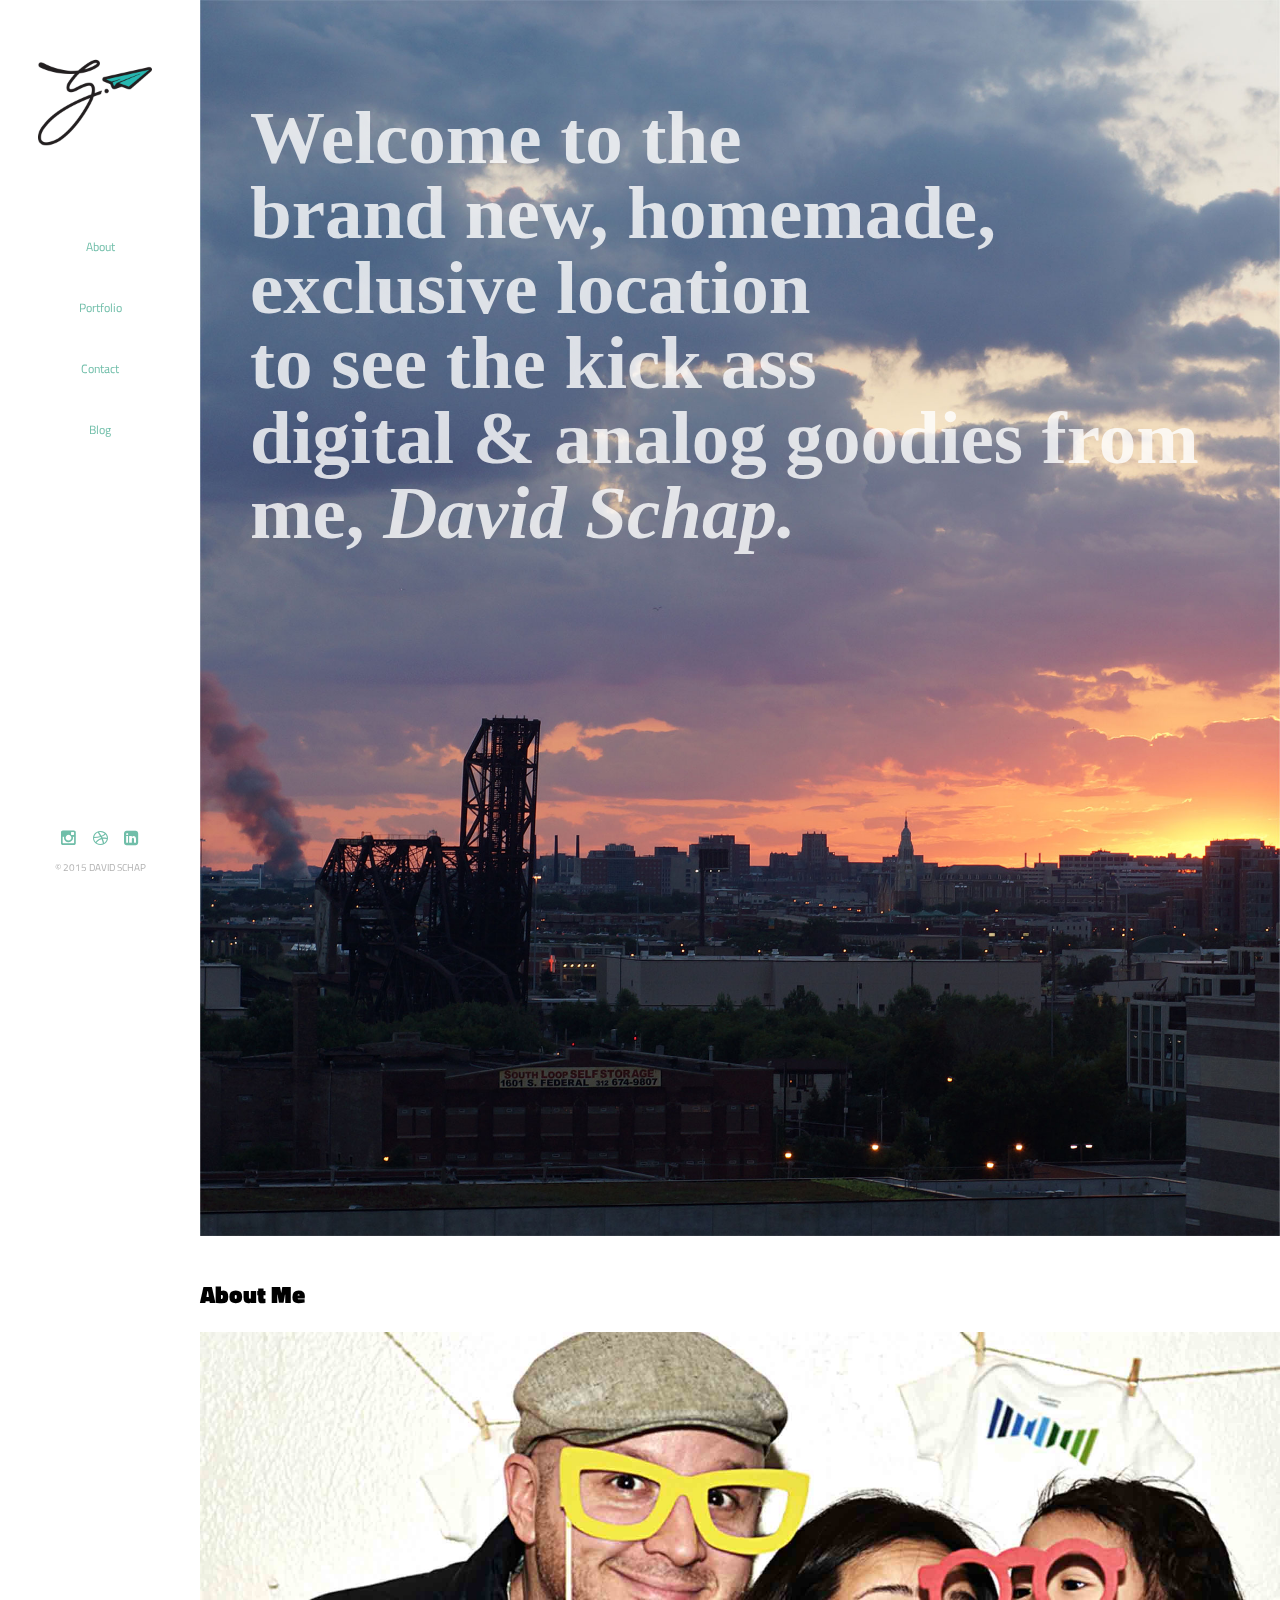
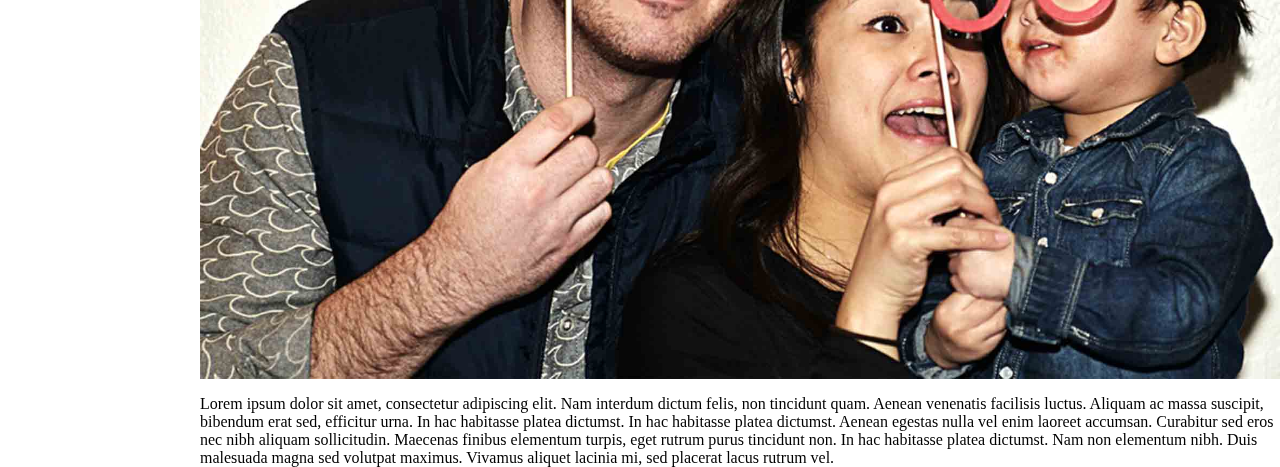
==== index.html @ 05bb1998 "Initial upload" ====
<html class="no-js" lang="">
<head>
    <meta charset="utf-8">
    <meta http-equiv="X-UA-Compatible" content="IE=edge">
    <title>David Schap</title>
    <meta name="description" content="Tools Storage Lawn &amp; Garden Equipment">
    <meta name="viewport" content="width=device-width, initial-scale=1">

    <link rel="stylesheet" type="text/css" href="http://cloud.typography.com/6382174/625848/css/fonts.css" />

    <link href='https://fonts.googleapis.com/css?family=Titillium+Web:400,900,700,600' rel='stylesheet' type='text/css'>

    <link rel="stylesheet" href="https://maxcdn.bootstrapcdn.com/font-awesome/4.4.0/css/font-awesome.min.css">
    <link rel="stylesheet" href="css/font-awesome.min.css">
    <link rel="apple-touch-icon" href="apple-touch-icon.png">
    <link rel="icon" href="images/Plane_fav.png" type="image/gif" sizes="16x16">
    <link rel="stylesheet" href="css/normalize.css">
    <link rel="stylesheet" href="css/main.css">
    <script src="js/vendor/modernizr-2.8.3.min.js"></script>
</head>
<body>
    <header>
        <nav class="Menu1">
            <img class="logo" src="images/ds_logo.png" alt="Oops Broken"
            type="image/png">
            <ul>
              <li><a href="#">About</li>
              <li><a href="#">Portfolio</li>
              <li><a href="#">Contact</li>
              <li><a href="#">Blog</li>
          </ul>
          <div class="social">
              <a href="https://instagram.com/bosssman/"><i class="fa fa-instagram"></i></a>
              <a href="https://dribbble.com/CMYKdms"><i class="fa fa-dribbble"></i></a>
              <a href="https://www.linkedin.com/pub/david-schap/16/4b7/336"><i class="fa fa-linkedin-square"></i></a>

              <h3 id="copyright">&COPY 2015 DAVID SCHAP</h3>

          </div>

      </nav>
  </header>
        <!--[if lt IE 8]>
            <p class="browserupgrade">You are using an <strong>outdated</strong> browser. Please <a href="http://browsehappy.com/">upgrade your browser</a> to improve your experience.</p>
            <![endif]-->

            <!-- Add your site or application content here -->
            <div class="container">
                <img id="frontpage"  src="images/home-image.jpg" alt="grey">
                <h1>Welcome to the<br>brand new, homemade,<br>exclusive location<br>to see the kick ass<br>digital & analog goodies from me,<em> David Schap.</em>
                </h1>
            
                <h2>About Me</h2>
                <img id="family"  src="images/About-Me.jpg"  alt="Your missing out">
                <p>
                Lorem ipsum dolor sit amet, consectetur adipiscing elit. Nam interdum dictum felis, non tincidunt quam. Aenean venenatis facilisis luctus. Aliquam ac massa suscipit, bibendum erat sed, efficitur urna. In hac habitasse platea dictumst. In hac habitasse platea dictumst. Aenean egestas nulla vel enim laoreet accumsan. Curabitur sed eros nec nibh aliquam sollicitudin. Maecenas finibus elementum turpis, eget rutrum purus tincidunt non. In hac habitasse platea dictumst. Nam non elementum nibh. Duis malesuada magna sed volutpat maximus. Vivamus aliquet lacinia mi, sed placerat lacus rutrum vel.  
                </p>







          </div>





            <script src="//ajax.googleapis.com/ajax/libs/jquery/1.11.2/jquery.min.js"></script>
            <script>window.jQuery || document.write('<script src="js/vendor/jquery-1.11.2.min.js"><\/script>')</script>
            <script src="js/plugins.js"></script>
            <script src="js/main.js"></script>

            <!-- Google Analytics: change UA-XXXXX-X to be your site's ID. -->
            <script>
                (function(b,o,i,l,e,r){b.GoogleAnalyticsObject=l;b[l]||(b[l]=
                    function(){(b[l].q=b[l].q||[]).push(arguments)});b[l].l=+new Date;
                e=o.createElement(i);r=o.getElementsByTagName(i)[0];
                e.src='//www.google-analytics.com/analytics.js';
                r.parentNode.insertBefore(e,r)}(window,document,'script','ga'));
                ga('create','UA-XXXXX-X','auto');ga('send','pageview');
            </script>
        </body>
        </html>
---- css/main.css ----
* {
  box-sizing: border-box;
}

img {
    width: 100%;
}

.logo {

  margin: 0px;
  width: 200px;
}

body {
  margin: 0 auto;
  min-width: 1000px;
}

.container {
  background-color: #b2b2b2;
  height: 900px;
  position: relative;
  margin-left: 200px;
}

/*#frontpage {
  display: inline-block;
  position: absolute;
  width: 100%;
  left: 0;
  top: 0;
  float: left;
}*/

header {
  position: fixed;
  max-width: 200px;
  left: 0;
  top: 0;
  height: 100%;
  min-height: 600px;
}

ul {
  text-align: center;
  line-height: 60px;
  padding: 0;
  list-style-type: none;
}

li a {
/*  font-family: "Forza SSm A", "Forza SSm B";
  font-style: normal;
  font-weight: 400;*/
  font-size: 12px;
  font-family: 'Titillium Web', sans-serif;
  font-weight: 400;
  color: #70BEA9;
  text-decoration: none;
}

em {
/*  font-family: 'Titillium Web', sans-serif;
  font-weight: 700;*/
}

h1 { 
  font-family: "Tungsten Rounded A", "Tungsten Rounded B";
  font-style: normal;
  font-weight: 700;
/*  font-family: 'Titillium Web', sans-serif;
  font-weight: 900;*/
  position: absolute;
  color: white;
  font-size: 75px;
  line-height: 75px;
  left: 50px;
  top: 50px;
  opacity: 0.8;
}

h2 {
  margin-top: 40px;
  font-family: 'Titillium Web', sans-serif;
  font-weight: 900;
}

.Menu1 {

}

.social {
  text-align: center;
  bottom: 15px;
  position: absolute;
  font-size: 25px;
  left: 0;
  right: 0;
/*  margin-left: 75px;*/
}

.social a {
  font-size: 17px;
  padding-right: 10px;
}


.social a:last-child {
  padding-right: 0px;

}

#copyright {
  color: #b2b2b2;
  font-size: 10px;
  font-family: 'Titillium Web', sans-serif;
  font-weight: 400;

}


.family {
  height: 200px;
}

i {
  color: #70BEA9;
}
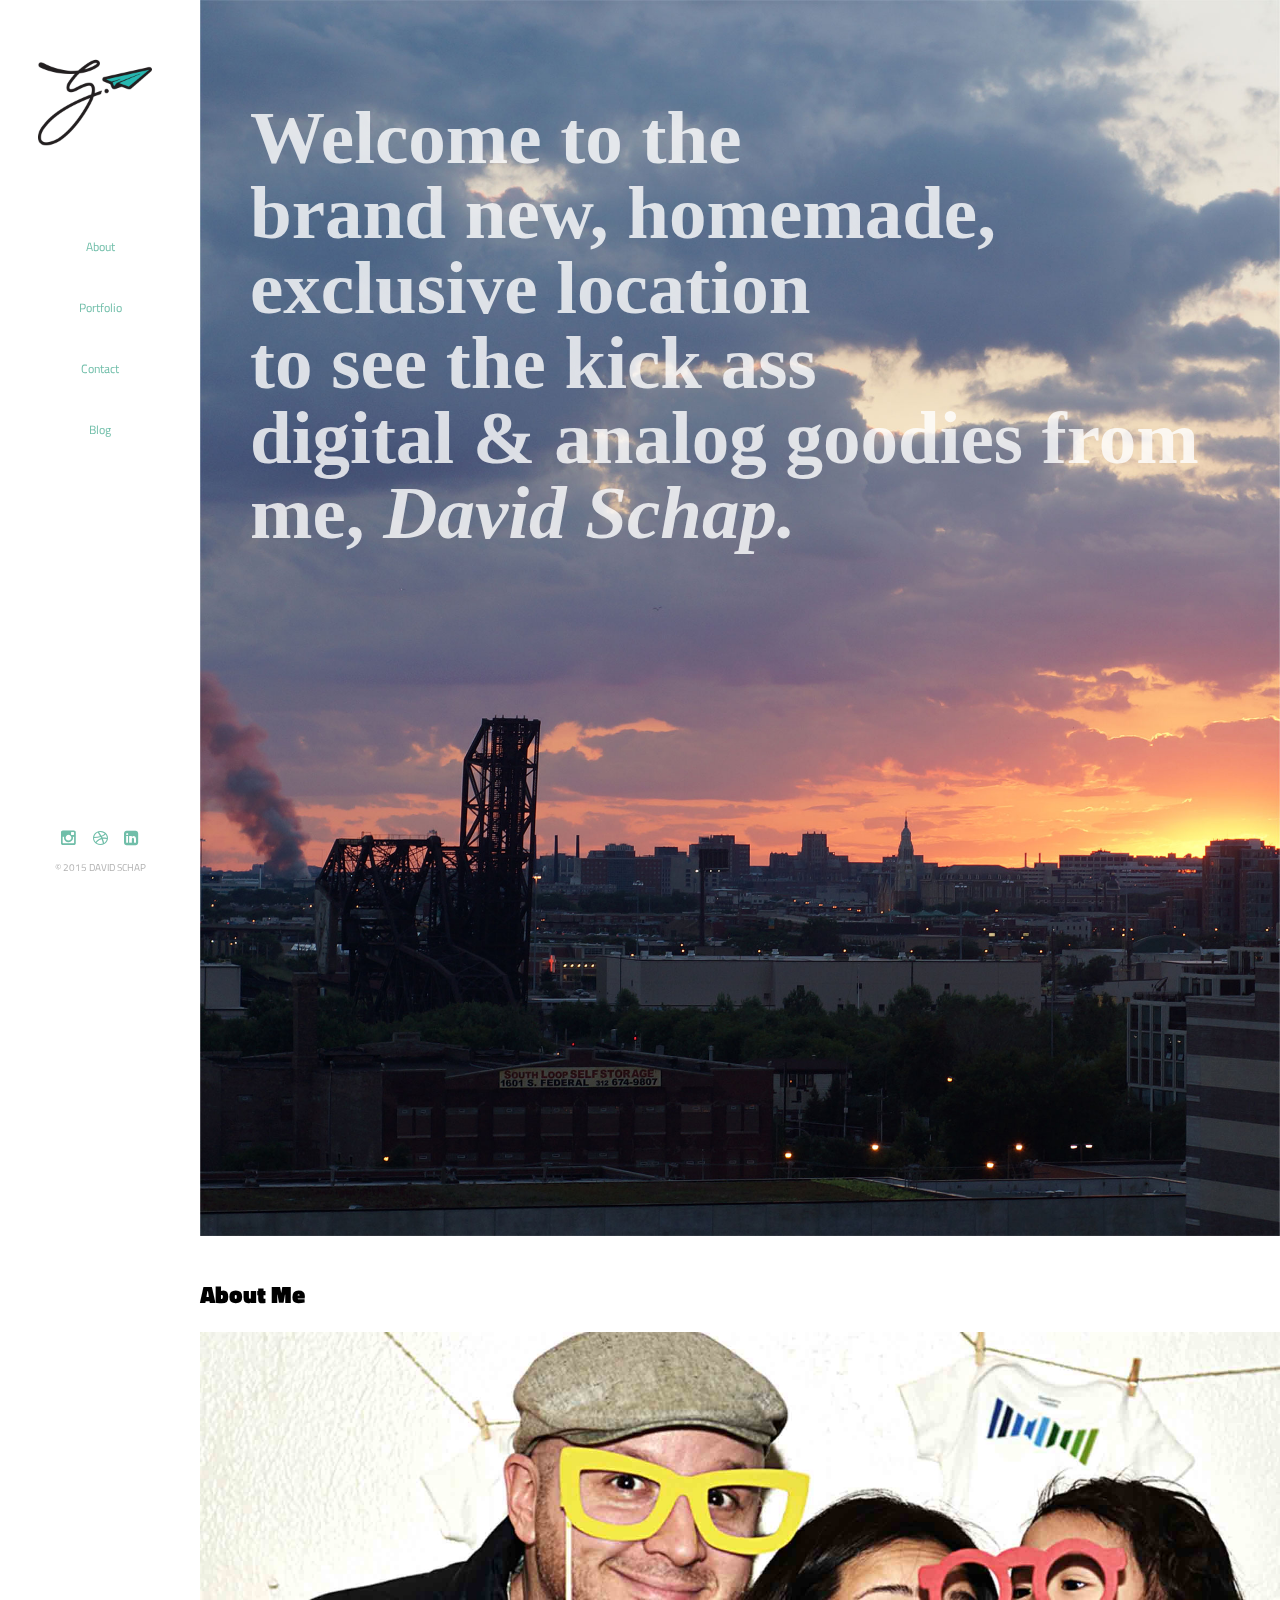
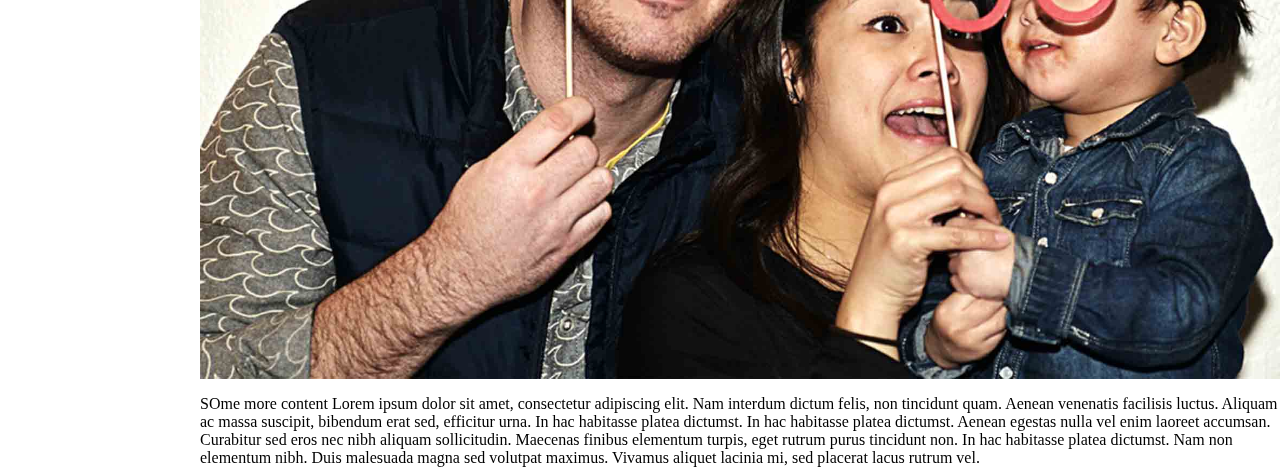
==== commit adf4b4db: "added content" ====
--- a/index.html
+++ b/index.html
@@ -53,6 +53,7 @@
                 <h2>About Me</h2>
                 <img id="family"  src="images/About-Me.jpg"  alt="Your missing out">
                 <p>
+                SOme more content
                 Lorem ipsum dolor sit amet, consectetur adipiscing elit. Nam interdum dictum felis, non tincidunt quam. Aenean venenatis facilisis luctus. Aliquam ac massa suscipit, bibendum erat sed, efficitur urna. In hac habitasse platea dictumst. In hac habitasse platea dictumst. Aenean egestas nulla vel enim laoreet accumsan. Curabitur sed eros nec nibh aliquam sollicitudin. Maecenas finibus elementum turpis, eget rutrum purus tincidunt non. In hac habitasse platea dictumst. Nam non elementum nibh. Duis malesuada magna sed volutpat maximus. Vivamus aliquet lacinia mi, sed placerat lacus rutrum vel.  
                 </p>
 
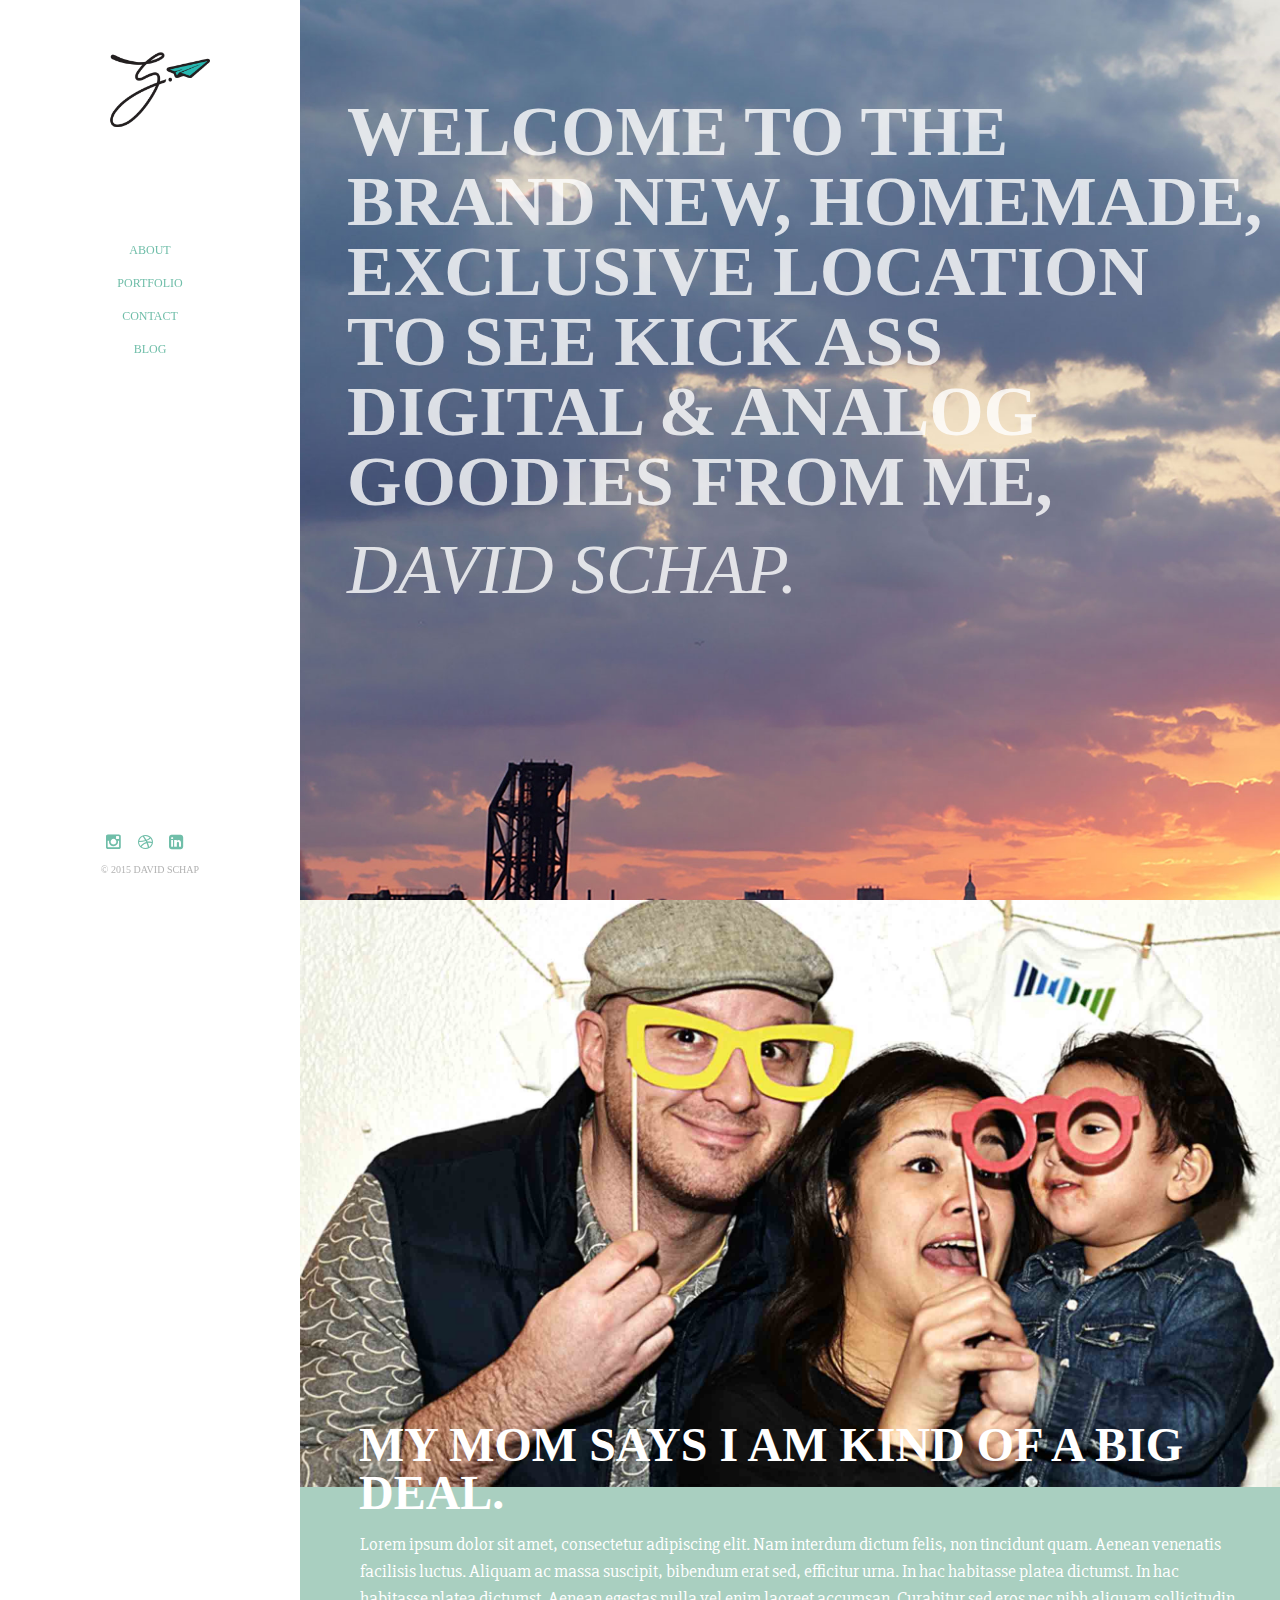
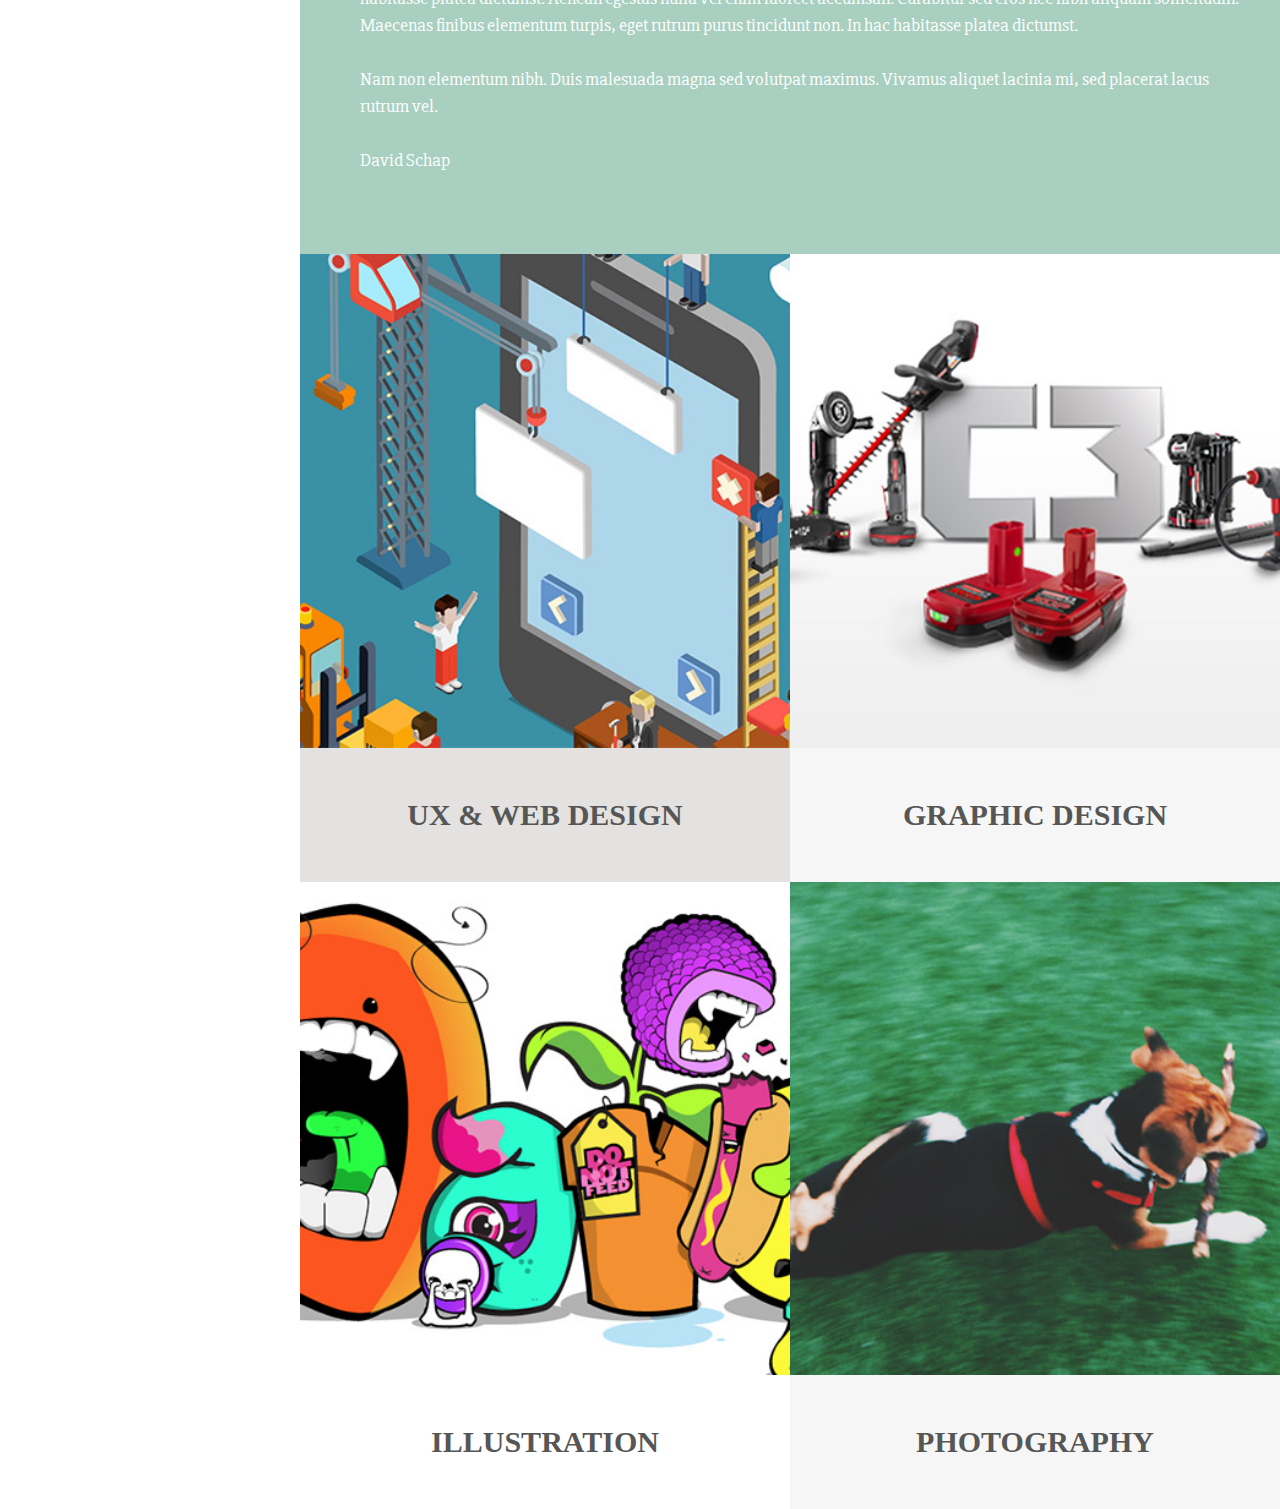
==== commit b5ca4187: "updated" ====
--- a/index.html
+++ b/index.html
@@ -1,87 +1,154 @@
+<!doctype html>
 <html class="no-js" lang="">
 <head>
     <meta charset="utf-8">
     <meta http-equiv="X-UA-Compatible" content="IE=edge">
     <title>David Schap</title>
-    <meta name="description" content="Tools Storage Lawn &amp; Garden Equipment">
+    <meta name="description" content="">
     <meta name="viewport" content="width=device-width, initial-scale=1">
 
-    <link rel="stylesheet" type="text/css" href="http://cloud.typography.com/6382174/625848/css/fonts.css" />
-
-    <link href='https://fonts.googleapis.com/css?family=Titillium+Web:400,900,700,600' rel='stylesheet' type='text/css'>
-
+    <link rel="apple-touch-icon" href="apple-touch-icon.png">
+    <link rel="stylesheet" type="text/css" href="//cloud.typography.com/6382174/625848/css/fonts.css" />
+    <link href='https://fonts.googleapis.com/css?family=PT+Serif|Slabo+27px' rel='stylesheet' type='text/css'>
     <link rel="stylesheet" href="https://maxcdn.bootstrapcdn.com/font-awesome/4.4.0/css/font-awesome.min.css">
     <link rel="stylesheet" href="css/font-awesome.min.css">
-    <link rel="apple-touch-icon" href="apple-touch-icon.png">
     <link rel="icon" href="images/Plane_fav.png" type="image/gif" sizes="16x16">
+
     <link rel="stylesheet" href="css/normalize.css">
     <link rel="stylesheet" href="css/main.css">
     <script src="js/vendor/modernizr-2.8.3.min.js"></script>
 </head>
 <body>
-    <header>
-        <nav class="Menu1">
-            <img class="logo" src="images/ds_logo.png" alt="Oops Broken"
-            type="image/png">
-            <ul>
-              <li><a href="#">About</li>
-              <li><a href="#">Portfolio</li>
-              <li><a href="#">Contact</li>
-              <li><a href="#">Blog</li>
-          </ul>
-          <div class="social">
+        <!--[if lt IE 8]>
+            <p class="browserupgrade">You are using an <strong>outdated</strong> browser. Please <a href="http://browsehappy.com/">upgrade your browser</a> to improve your experience.</p>
+            <![endif]-->
+
+        <div id="sidebar-holder">
+
+               <div id="logo">
+                <img src="images/ds_logo.png" alt="Oops Broken"
+                type="image/png">
+               </div>
+
+
+            <div> 
+                <ul class="vert-menu">
+                   <li><a href="#">About</a></li>
+                   <li><a href="#">Portfolio</a></li>
+                   <li><a href="#">Contact</a></li>
+                   <li><a href="#">Blog</a></li>
+                </ul>
+            </div>
+
+            <div class="social">
+
               <a href="https://instagram.com/bosssman/"><i class="fa fa-instagram"></i></a>
               <a href="https://dribbble.com/CMYKdms"><i class="fa fa-dribbble"></i></a>
               <a href="https://www.linkedin.com/pub/david-schap/16/4b7/336"><i class="fa fa-linkedin-square"></i></a>
 
               <h3 id="copyright">&COPY 2015 DAVID SCHAP</h3>
 
-          </div>
+            </div>
+        </div>
 
-      </nav>
-  </header>
-        <!--[if lt IE 8]>
-            <p class="browserupgrade">You are using an <strong>outdated</strong> browser. Please <a href="http://browsehappy.com/">upgrade your browser</a> to improve your experience.</p>
-            <![endif]-->
-
-            <!-- Add your site or application content here -->
-            <div class="container">
-                <img id="frontpage"  src="images/home-image.jpg" alt="grey">
-                <h1>Welcome to the<br>brand new, homemade,<br>exclusive location<br>to see the kick ass<br>digital & analog goodies from me,<em> David Schap.</em>
-                </h1>
-            
-                <h2>About Me</h2>
-                <img id="family"  src="images/About-Me.jpg"  alt="Your missing out">
-                <p>
-                SOme more content
-                Lorem ipsum dolor sit amet, consectetur adipiscing elit. Nam interdum dictum felis, non tincidunt quam. Aenean venenatis facilisis luctus. Aliquam ac massa suscipit, bibendum erat sed, efficitur urna. In hac habitasse platea dictumst. In hac habitasse platea dictumst. Aenean egestas nulla vel enim laoreet accumsan. Curabitur sed eros nec nibh aliquam sollicitudin. Maecenas finibus elementum turpis, eget rutrum purus tincidunt non. In hac habitasse platea dictumst. Nam non elementum nibh. Duis malesuada magna sed volutpat maximus. Vivamus aliquet lacinia mi, sed placerat lacus rutrum vel.  
-                </p>
+        <div class="horz-menu-holder">
+          <i class="fa fa-bars  hamburger"></i>
+             <ul>
+                <li><a href="#">About</a></li>
+                <li><a href="#">Portfolio</a></li>
+                <li><a href="#">Contact</a></li>
+                <li><a href="#">Blog</a></li>
+            </ul>
+        </div>
 
 
 
 
 
 
+        <div id="content-holder">
 
+
+          <div id="heroContainer">
+
+               <div id="logo2">
+                <img src="images/trans_logo.png" alt="Oops Broken"
+                type="image/png">
+               </div>
+
+           <img id="frontpage"  src="images/home-image2.jpg" alt="grey">
+
+           <h1 class="hero">Welcome to the<br> brand new, homemade,<br> exclusive location<br> to see kick ass <br>digital & analog<br> goodies from me,<div id="dude"><br><em> David Schap.</em></div>
+           </h1>
           </div>
+
+
+       <div class="about">
+
+          <div id="familyContainer">
+             <img id="family" src="images/About-Me.jpg"  alt="Your missing out">
+          </div>
+          <h1 class="aboutMe">My mom says I am kind of a Big Deal.</h1>
+          <p class="aboutContent">
+          Lorem ipsum dolor sit amet, consectetur adipiscing elit. Nam interdum dictum felis, non tincidunt quam. Aenean venenatis facilisis luctus. Aliquam ac massa suscipit, bibendum erat sed, efficitur urna. In hac habitasse platea dictumst. In hac habitasse platea dictumst. Aenean egestas nulla vel enim laoreet accumsan. Curabitur sed eros nec nibh aliquam sollicitudin. Maecenas finibus elementum turpis, eget rutrum purus tincidunt non. In hac habitasse platea dictumst. <br><br>Nam non elementum nibh. Duis malesuada magna sed volutpat maximus. Vivamus aliquet lacinia mi, sed placerat lacus rutrum vel. 
+          <br><br>David Schap</p>
+
+       </div>
+
+  <div class="portContainer">
+      <div id="hov">
+        <img id="UXandWeb" src="images/uxweb.jpg" ref="#">
+        <div id="UXandWebTitle" class="titles">UX & Web Design</div>
+      </div>
+  </div>
+
+
+  <div class="portContainer">
+    <div id="hov">
+      <img id="GraphicD" src="images/GraphicD.jpg" ref="#">
+      <div id="GraphicDTitle" class="titles">Graphic Design</div>
+    </div>
+  </div>
+
+<div class="portContainer">
+    <div id="hov">
+      <img id="Illustr" src="images/Illustration.jpg" ref="#">
+      <div id="IllustrTitle" class="titles">Illustration</div>
+  </div>
+</div>
+
+<div class="portContainer">
+    <div id="hov">
+      <img id="PhotoG" src="images/Photog.jpg" ref="#">
+      <div id="PhotoGTitle" class="titles">Photography</div>
+  </div> 
+</div>
 
 
 
 
 
-            <script src="//ajax.googleapis.com/ajax/libs/jquery/1.11.2/jquery.min.js"></script>
-            <script>window.jQuery || document.write('<script src="js/vendor/jquery-1.11.2.min.js"><\/script>')</script>
-            <script src="js/plugins.js"></script>
-            <script src="js/main.js"></script>
 
-            <!-- Google Analytics: change UA-XXXXX-X to be your site's ID. -->
-            <script>
-                (function(b,o,i,l,e,r){b.GoogleAnalyticsObject=l;b[l]||(b[l]=
-                    function(){(b[l].q=b[l].q||[]).push(arguments)});b[l].l=+new Date;
-                e=o.createElement(i);r=o.getElementsByTagName(i)[0];
-                e.src='//www.google-analytics.com/analytics.js';
-                r.parentNode.insertBefore(e,r)}(window,document,'script','ga'));
-                ga('create','UA-XXXXX-X','auto');ga('send','pageview');
-            </script>
-        </body>
-        </html>+</div>
+
+
+
+
+
+
+<script src="//ajax.googleapis.com/ajax/libs/jquery/1.11.2/jquery.min.js"></script>
+<script>window.jQuery || document.write('<script src="js/vendor/jquery-1.11.2.min.js"><\/script>')</script>
+<script src="js/plugins.js"></script>
+<script src="js/main.js"></script>
+
+<!-- Google Analytics: change UA-XXXXX-X to be your site's ID. -->
+<script>
+    (function(b,o,i,l,e,r){b.GoogleAnalyticsObject=l;b[l]||(b[l]=
+        function(){(b[l].q=b[l].q||[]).push(arguments)});b[l].l=+new Date;
+    e=o.createElement(i);r=o.getElementsByTagName(i)[0];
+    e.src='//www.google-analytics.com/analytics.js';
+    r.parentNode.insertBefore(e,r)}(window,document,'script','ga'));
+    ga('create','UA-XXXXX-X','auto');ga('send','pageview');
+</script>
+</body>
+</html>
--- a/css/main.css
+++ b/css/main.css
@@ -2,102 +2,92 @@
   box-sizing: border-box;
 }
 
-img {
+  .clearfix:after {
+    content: "";
+    display: table;
+    clear: both;
+  }
+
+
+  h1 { 
+    font-family: "Tungsten A", "Tungsten B";
+    font-style: normal;
+    font-weight: 700;
+    color: white;
+    line-height: 1em;
+  }
+
+  h2 {
+    font-family: "Tungsten A", "Tungsten B";
+    font-style: normal;
+    font-weight: 700;
+    font-size: 50px;
+    line-height: 1em;
+  }
+
+  p {
+    font-family: 'PT Serif', serif;
+    font-size: 12px;
+    line-height: 2em;
+  }
+
+/*  img {
     width: 100%;
-}
-
-.logo {
-
-  margin: 0px;
-  width: 200px;
-}
-
-body {
-  margin: 0 auto;
-  min-width: 1000px;
-}
-
-.container {
-  background-color: #b2b2b2;
-  height: 900px;
-  position: relative;
-  margin-left: 200px;
-}
-
-/*#frontpage {
-  display: inline-block;
-  position: absolute;
-  width: 100%;
-  left: 0;
-  top: 0;
-  float: left;
-}*/
-
-header {
-  position: fixed;
-  max-width: 200px;
-  left: 0;
-  top: 0;
-  height: 100%;
-  min-height: 600px;
-}
-
-ul {
-  text-align: center;
-  line-height: 60px;
-  padding: 0;
-  list-style-type: none;
-}
-
-li a {
-/*  font-family: "Forza SSm A", "Forza SSm B";
-  font-style: normal;
-  font-weight: 400;*/
-  font-size: 12px;
-  font-family: 'Titillium Web', sans-serif;
-  font-weight: 400;
-  color: #70BEA9;
-  text-decoration: none;
-}
-
-em {
-/*  font-family: 'Titillium Web', sans-serif;
-  font-weight: 700;*/
-}
-
-h1 { 
-  font-family: "Tungsten Rounded A", "Tungsten Rounded B";
-  font-style: normal;
-  font-weight: 700;
-/*  font-family: 'Titillium Web', sans-serif;
-  font-weight: 900;*/
-  position: absolute;
-  color: white;
-  font-size: 75px;
-  line-height: 75px;
-  left: 50px;
-  top: 50px;
-  opacity: 0.8;
-}
-
-h2 {
-  margin-top: 40px;
-  font-family: 'Titillium Web', sans-serif;
-  font-weight: 900;
-}
-
-.Menu1 {
-
-}
-
-.social {
+  }*/
+
+
+/*// SIDEBAR nav // */
+
+
+
+  .hamburger {
+    margin-top: 10px;
+    display: none;
+    cursor: pointer;
+  }
+
+  #logo img {
+    margin-left: 77px;
+    width: 175px;
+  }
+
+
+  #sidebar-holder {
+    min-height: 600px;
+    height: 100%;
+    position: fixed;
+    float: left;
+    width: 300px;
+  }
+
+  #sidebar {
+    display: block;
+    position: fixed;
+    width: 300px;
+    padding: 70px 0 0;
+    min-height: 100%;
+    background: #fff;
+    text-align: center;
+    /*  color: ;*/
+  }
+
+  #sidebar {
+    position: fixed;
+    max-width: 300px;
+    left: 0;
+    top: 0;
+    height: 100%;
+    min-height: 600px;
+    background-color: white;
+  }
+
+  .social {
   text-align: center;
   bottom: 15px;
   position: absolute;
   font-size: 25px;
   left: 0;
   right: 0;
-/*  margin-left: 75px;*/
 }
 
 .social a {
@@ -108,22 +98,756 @@
 
 .social a:last-child {
   padding-right: 0px;
-
 }
 
 #copyright {
   color: #b2b2b2;
   font-size: 10px;
-  font-family: 'Titillium Web', sans-serif;
+  font-family: "Forza SSm A", "Forza SSm B";
+  font-style: normal;
   font-weight: 400;
-
-}
-
-
-.family {
-  height: 200px;
 }
 
 i {
   color: #70BEA9;
-}+}
+
+li a:hover {
+  color: #565656;
+  font-weight: 700;
+}
+
+  ul {
+    margin-top: 54px;
+    text-align: center;
+    line-height: 2em;
+    padding: 0;
+    list-style-type: none;
+  }
+
+
+  li a {
+    font-family: "Forza SSm A", "Forza SSm B";
+    font-style: normal;
+    font-weight: 400;
+    text-transform: uppercase;
+    font-size: 12px;
+    color: #70BEA9;
+    text-decoration: none;
+    margin-bottom: 24px;
+  }
+/*  // end sidebar // */
+
+
+/*// HORIZONTAL menu //*/
+.horz-menu-holder {
+
+  display: none;
+}
+/*// horz menu end //*/
+
+
+/*//// CONTENT ////*/
+
+  #content-holder {
+    display: inline-block;
+/*    float: left;*/
+    margin-left: 300px;
+  }
+
+
+  #content {
+    display: block;
+    position: fixed;
+  }
+
+
+/*// HERO //*/
+
+#heroContainer {
+
+height: 900px;
+width: 100%;
+
+}
+
+#frontpage {
+  width: 100%;
+}
+
+ .hero {
+  text-transform: uppercase;
+  font-family: "Tungsten A", "Tungsten B";
+  font-style: normal;
+  font-weight: 700;
+  font-size: 70px;
+  position: absolute;
+  color: white;
+  line-height: 1em;
+  padding-left: 47px;
+  top: 50px;
+  opacity: 0.8;
+}
+
+#dude {
+  text-transform: uppercase;
+  font-family: "Tungsten A", "Tungsten B";
+  font-style: normal;
+  font-weight: 500;
+  color: white;
+  font-size: 70px;
+  line-height: .5em;
+  left: 50px;
+  top: 50px;
+}
+
+/*// end hero //*/
+
+/*// ABOUT //*/
+
+.about {
+  background-color: #A9cfc0;
+}
+
+#familyContainer {
+  max-height: 1028px;
+/*  width: 100%;*/
+}
+
+#family {
+
+/*height: 200px;*/
+width: 100%;
+}
+
+
+.aboutMe {
+  display: inline-block;
+  font-size: 3rem;
+  text-transform: uppercase;
+  margin: 0;
+  font-family: "Tungsten A", "Tungsten B";
+  font-style: normal;
+  font-weight: 700;
+  position: absolute;
+  color: white;
+  margin: -70px 0px 10px 59px;;
+}
+
+/*.aboutMeSub {
+  font-size: 12px;
+  text-transform: uppercase;
+  font-family: "Forza SSm A", "Forza SSm B";
+  font-style: normal;
+  font-weight: 400;
+  display: inline-block;
+  color: white;
+  margin: 0px 0px 0px 10px;
+}*/
+
+.about p {
+  font-family: 'Slabo 27px', serif;
+  color: white;
+  font-size: 18px;
+  padding: 40px 40px 80px 60px;
+  line-height: 1.5em;
+  margin: 0;
+}
+
+
+/*// end about //*/
+
+
+/*// Portfolio //*/
+
+.portContainer {
+  width: 100%;
+  margin: 0;
+  padding: 0;
+}
+
+
+
+.titles {
+  font-family: "Tungsten A", "Tungsten B";
+  font-style: normal;
+  font-weight: 700;
+  font-size: 30px;
+  text-transform: uppercase;
+  color: #565656;
+}
+
+/*// port categories //*/
+#UXandWeb {
+  background: #4e4e4e;
+  text-align:center;
+  -webkit-transition: all .25s ease;
+  transition: all .25s ease;
+  display: inline-block;
+  padding: 0;
+  width: 50%;
+  float: left;
+}
+
+#UXandWebTitle{
+  background-color: #e3e2e0;
+  clear: both;
+  display: inline-block;
+  padding: 50px 0px 50px 0px;
+  text-align: center;
+  width: 50%;
+  float: left;
+  transition: background-color .3s ease-in-out;
+}
+
+#GraphicD {
+  width: 50%;
+  padding: 0;
+}
+
+#GraphicDTitle {
+  margin: -4px 0px 0px 0px;
+  background-color: #f6f6f6;
+  width: 50%;
+  padding: 50px 0px 50px 0px;
+  text-align: center;
+  float: left;
+  transition: background-color .3s ease-in-out;
+}
+
+#Illustr {
+  background: #4e4e4e;
+  text-align:center;
+  -webkit-transition: all .25s ease;
+  transition: all .25s ease;
+  display: inline-block;
+  padding: 0;
+  width: 50%;
+  float: left;
+}
+
+#IllustrTitle {
+  background-color: #ffffff;
+  clear: both;
+  display: inline-block;
+  padding: 50px 0px 50px 0px;
+  text-align: center;
+  width: 50%;
+  float: left;
+  transition: background-color .3s ease-in-out;
+}
+
+#PhotoG {
+  display: inline-block;
+  width: 50%;
+  padding: 0;
+}
+
+#PhotoGTitle {  
+  margin: -4px 0px 0px 0px;
+  background-color: #f6f6f6;
+  display: inline-block;
+  width: 50%;
+  padding: 50px 0px 50px 0px;
+  text-align: center;
+  float: left;
+  transition: background-color .3s ease-in-out;
+}
+
+/*// end port cats //*/
+
+/*// port projects //*/
+
+#craftsmanHp {
+  background: #4e4e4e;
+  text-align:center;
+  -webkit-transition: all .25s ease;
+  transition: all .25s ease;
+  display: inline-block;
+  padding: 0;
+  width: 50%;
+  float: left;
+}
+
+#craftsmanHpT {
+  background-color: #e3e2e0;
+  clear: both;
+  display: inline-block;
+  padding: 50px 0px 50px 0px;
+  text-align: center;
+  width: 50%;
+  float: left;
+  transition: background-color .3s ease-in-out;
+}
+
+#samsungExp {
+  display: inline-block;
+  width: 50%;
+  padding: 0;
+
+}
+
+#samsungExpT {
+  background-color: #f6f6f6;
+  display: inline-block;
+  width: 50%;
+  padding: 50px 0px 50px 0px;
+  text-align: center;
+  float: left;
+  transition: background-color .3s ease-in-out;
+}
+
+#samsungGexp {
+  background: #4e4e4e;
+  text-align:center;
+  -webkit-transition: all .25s ease;
+  transition: all .25s ease;
+  display: inline-block;
+  padding: 0;
+  width: 50%;
+  float: left;
+}
+
+#samsungGexpT {
+  background-color: #f6f6f6;
+  clear: both;
+  display: inline-block;
+  padding: 50px 0px 50px 0px;
+  text-align: center;
+  width: 50%;
+  float: left;
+  transition: background-color .3s ease-in-out;
+}
+
+#maytagShow {
+  display: inline-block;
+  width: 50%;
+  padding: 0;
+}
+
+#maytagShowT {
+  background-color: #e3e2e0;
+  display: inline-block;
+  width: 50%;
+  padding: 50px 0px 50px 0px;
+  text-align: center;
+  float: left;
+  transition: background-color .3s ease-in-out;
+}
+
+/*// end port projects & cats //*/
+
+    /*// hover effects //*/
+#hov {
+  transition: all .3s ease-in-out;
+}
+
+
+#hov:hover img {
+ opacity: .5;
+}
+
+#hov:hover #UXandWeb {
+ background-color: rgba(126, 122, 122, 0.8);
+}
+
+#hov:hover #UXandWebTitle {
+ background-color: rgba(126, 122, 122, 0.8);
+ color: white;
+}
+
+#hov:hover #GraphicD {
+ background-color: rgba(126, 122, 122, 0.8);
+}
+
+#hov:hover #GraphicDTitle {
+ background-color: rgba(126, 122, 122, 0.8);
+ color: white;
+}
+
+#hov:hover #Illustr  {
+ background-color: rgba(126, 122, 122, 0.8);
+}
+
+#hov:hover #IllustrTitle {
+ background-color: rgba(126, 122, 122, 0.8);
+ color: white;
+}
+
+#hov:hover #PhotoG  {
+ background-color: rgba(126, 122, 122, 0.8);
+}
+
+#hov:hover #PhotoGTitle {
+ background-color: rgba(126, 122, 122, 0.8);
+ color: white;
+}
+
+#hov:hover #craftsmanHp {
+ background-color: rgba(126, 122, 122, 0.8);
+}
+
+#hov:hover #craftsmanHpT {
+ background-color: rgba(126, 122, 122, 0.8);
+ color: white;
+}
+
+#hov:hover #samsungExp {
+ background-color: rgba(126, 122, 122, 0.8);
+}
+
+#hov:hover #samsungExpT {
+ background-color: rgba(126, 122, 122, 0.8);
+ color: white;
+}
+
+#hov:hover #samsungGexp {
+ background-color: rgba(126, 122, 122, 0.8);
+}
+
+#hov:hover #samsungGexpT {
+ background-color: rgba(126, 122, 122, 0.8);
+ color: white;
+}
+
+#hov:hover #maytagShow {
+ background-color: rgba(126, 122, 122, 0.8);
+}
+
+#hov:hover #maytagShowT {
+ background-color: rgba(126, 122, 122, 0.8);
+ color: white;
+}
+
+#hov:hover {
+  background-color: rgba(126, 122, 122, 0.8);
+  color: #ffffff;
+}
+
+
+#hov:hover .titles {
+  color: #ffff;
+}
+
+/*// end Projects//*/
+
+
+
+
+
+
+
+
+.horz-menu {
+  display: none;
+}
+
+#logo2 {
+ display: none;
+}
+
+/*//Responsive//*/
+
+@media only screen and (max-width: 900px) {
+
+.hamburger {
+  display: block;
+  font-size: 24px;
+  color: #79C2AE;
+  text-align: center;
+}
+
+ul {
+  display: none;
+}
+
+
+  li a:hover {
+    font-family: "Forza SSm A", "Forza SSm B";
+    font-style: normal;
+    font-weight: 400;
+    text-transform: uppercase;
+    font-size: 12px;
+    color: #49483e;
+    text-decoration: none;
+    margin-bottom: 24px;
+    width: 100%;
+  }
+
+
+.horz-menu-holder {
+  width: 100%;
+  background: #fff;
+  color: #161e27;
+  text-align: center;
+  height: 40px;
+  display: block;
+}
+
+#sidebar-holder {
+  display: none;
+}
+
+
+#sidebar {
+  display: none;
+}
+
+
+  #dude {
+    font-size: 50px;
+  }
+
+  #family {
+    width: 100%;
+    margin: 0;
+  }
+
+  .about {
+    padding: 0px 0px 50px 0px;
+  }
+
+  .aboutMe {
+    font-size: 3rem;
+    margin: -63px 0px 0px 52px;
+  }
+
+
+  .about p {
+    padding: 30px 60px 80px 54px;
+  }
+
+#heroContainer {
+
+  max-height: 800px;
+  width: 100%;
+}
+
+#frontpage {
+  overflow: hidden;
+  width: 100%;
+}
+
+#content-holder {
+  height: auto;
+  width: 100%;
+  margin: 0;
+}
+
+#content {
+  width: 100%;
+  position: relative;
+  display: block;
+}
+
+.hero {
+  width: 75%;
+  padding-left: 0;
+  text-align: center;
+  display: block;
+  font-weight: 700;
+  font-size: 3rem;
+  line-height: 1.1em;
+  top: 350px;
+  margin-left: 100px;
+
+}
+
+#logo2  img:last-child {
+  width: 200px;
+}
+
+#logo2 {
+  margin-left: 39%;
+  margin-top: 100px;
+  display: block;
+  position: absolute;
+}
+
+/*// hamburger open js //*/
+
+.open {
+
+  height: 200px;
+  width: 100%;
+}
+
+.open-menu {
+  display: block;
+   -webkit-transition: all 1s ease;
+  transition: all 1s ease;
+  margin-top: 20px;
+}
+
+.open-hero {
+  top: 500px;
+}
+
+/*// end //*/
+
+#logo {
+  display: none;
+}
+
+.social {
+  display: none;
+}
+
+#familyContainer {
+  width: 100%;
+  max-height: 400px;
+  overflow: hidden;
+}
+
+.hero br {
+  display: none;
+}
+
+#dude {
+  margin-top: 1rem;
+}
+
+
+
+}
+
+/*@media only screen and (max-width: 480px) {
+
+
+
+
+  .container {
+    margin: 0;
+  }
+
+  body {
+    min-width: 480px;
+  }
+
+
+  #dude {
+    font-size: 50px;
+  }
+
+  #family {
+    width: 100%;
+    margin: 0;
+  }
+
+  .about {
+    padding: 0px 0px 4px 0px;
+  }
+
+  .aboutMe {
+    font-size: 2.1rem;
+    margin: 20px 0px 0px 52px;
+  }
+
+  .aboutContent {
+
+  }
+
+
+  .about p {
+    font-size: 1rem;
+    padding: 10px 60px 40px 54px;
+  }
+*/
+
+/* .hamburger {
+    position: absolute;
+    display: inline-block;
+    top: 15px;
+    font-size: 24px;
+    color: #79C2AE;
+    text-align: center;*/
+/*
+
+
+  
+#heroContainer {
+  width: 100%;
+
+  overflow: hidden;
+
+}
+
+
+
+
+
+#sidebar {
+  display: none;
+}
+
+#content-holder {
+  height: auto;
+  width: 100%;
+  margin: 0;
+}
+
+#content {
+  width: 100%;
+  display: block;
+}
+
+.hero {
+  width: 75%;
+  position: absolute;
+  text-transform: uppercase;
+  font-family: "Tungsten A", "Tungsten B";
+  font-style: normal;
+  font-weight: 700;
+  font-size: 2.5rem;
+  color: white;
+  line-height: 1em;
+  top: 274px;
+  left: 0 auto;
+
+}
+
+#menu {
+ width: 100%;
+}
+
+
+
+
+.open {
+  height: 50px;
+  width: 100%;
+  position: relative;
+  float: left;
+  }
+
+  #logo {
+    display: none;
+  }
+
+  .social {
+    display: none;
+  }
+
+#familyContainer {
+  width: 100%;
+  max-height: 213px;
+  overflow: hidden;
+  background-position: center center;
+  background-repeat: no-repeat;
+  background-size: cover;
+}
+
+.hero br {
+  display: none;
+}
+
+#dude {
+  margin-top: 10px;
+}
+
+   .top-menu {
+     margin-top: 59px;
+   }
+
+
+}*/